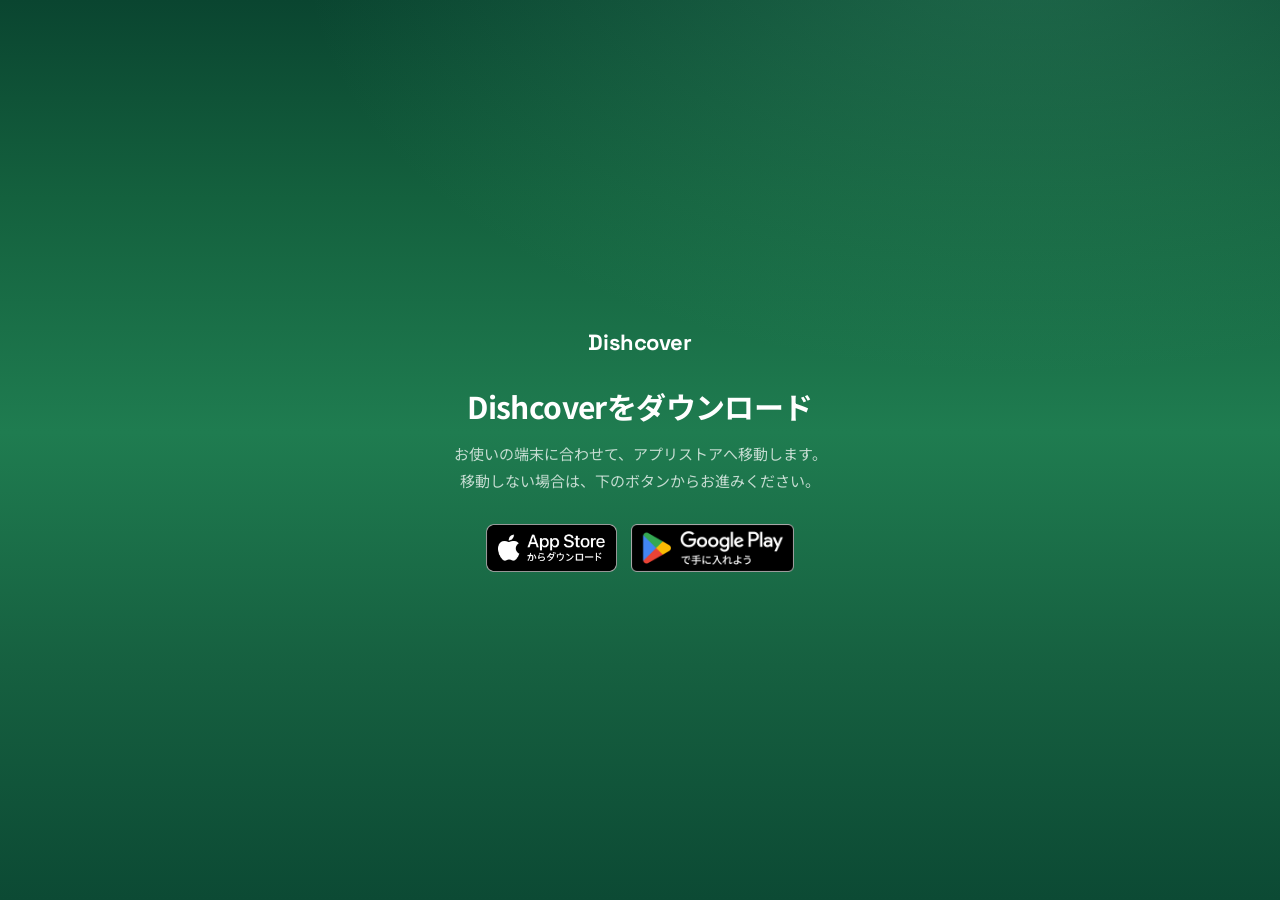
==== download/index.html @ e02343db "ストア配信用に更新" ====
<!DOCTYPE html>
<html lang="ja"><head>
<meta charset="UTF-8">
<meta name="viewport" content="width=device-width, initial-scale=1.0">
<title>Dishcoverをダウンロード</title>
<meta name="robots" content="noindex">
<link rel="icon" href="../favicon.ico">
<link rel="preconnect" href="https://fonts.googleapis.com">
<link rel="preconnect" href="https://fonts.gstatic.com" crossorigin>
<link href="https://fonts.googleapis.com/css2?family=Noto+Sans+JP:wght@400;500;700&family=Space+Grotesk:wght@700&display=swap" rel="stylesheet">
<script>
  // Redirect mobile devices straight to their store. PC stays on this page (shows badges).
  (function(){
    var IOS_APP_URL = 'https://apps.apple.com/app/id6761677783';
    var ANDROID_APP_URL = 'https://play.google.com/store/apps/details?id=jp.dishcover.app';
    var ua = navigator.userAgent || navigator.vendor || window.opera || '';
    var isIOS = /iPad|iPhone|iPod/.test(ua) || (navigator.platform === 'MacIntel' && navigator.maxTouchPoints > 1);
    var isAndroid = /Android/.test(ua);
    if (isIOS) { window.location.replace(IOS_APP_URL); }
    else if (isAndroid) { window.location.replace(ANDROID_APP_URL); }
  })();
</script>
<style>
:root{color-scheme:dark;--bg:radial-gradient(1200px 700px at 80% -5%, rgba(75,180,130,0.30), transparent 60%), linear-gradient(180deg, #0a4530 0%, #14613e 22%, #1f7c50 48%, #166040 74%, #0c4a34 100%);--text:#ffffff;--text2:rgba(255,255,255,.74);}
*{margin:0;padding:0;box-sizing:border-box;}
body{font-family:'Noto Sans JP',sans-serif;background:var(--bg);background-attachment:fixed;color:var(--text);min-height:100vh;display:flex;align-items:center;justify-content:center;padding:24px;-webkit-font-smoothing:antialiased;}
.card{max-width:440px;text-align:center;}
.logo{font-family:'Space Grotesk',sans-serif;font-weight:700;font-size:22px;margin-bottom:28px;letter-spacing:-.02em;}
h1{font-size:clamp(24px,5vw,30px);font-weight:700;letter-spacing:-.02em;margin-bottom:12px;}
p{font-size:15px;color:var(--text2);line-height:1.8;margin-bottom:30px;}
.badges{display:flex;align-items:center;justify-content:center;gap:14px;flex-wrap:wrap;}
.badge-link{display:inline-flex;line-height:0;}
.badge-link img{display:block;height:48px;width:auto;}
</style>
</head>
<body>
  <main class="card">
    <div class="logo">Dishcover</div>
    <h1>Dishcoverをダウンロード</h1>
    <p>お使いの端末に合わせて、アプリストアへ移動します。<br>移動しない場合は、下のボタンからお進みください。</p>
    <div class="badges" aria-label="アプリストアへのリンク">
      <a class="badge-link" href="https://apps.apple.com/app/id6761677783" aria-label="App StoreでDishcoverをダウンロード"><img src="../assets/badge-appstore-trim.png" alt="App Storeからダウンロード" height="48"></a>
      <a class="badge-link" href="https://play.google.com/store/apps/details?id=jp.dishcover.app" aria-label="Google PlayでDishcoverをダウンロード"><img src="../assets/badge-googleplay-trim.png" alt="Google Playで手に入れよう" height="48"></a>
    </div>
  </main>
</body></html>
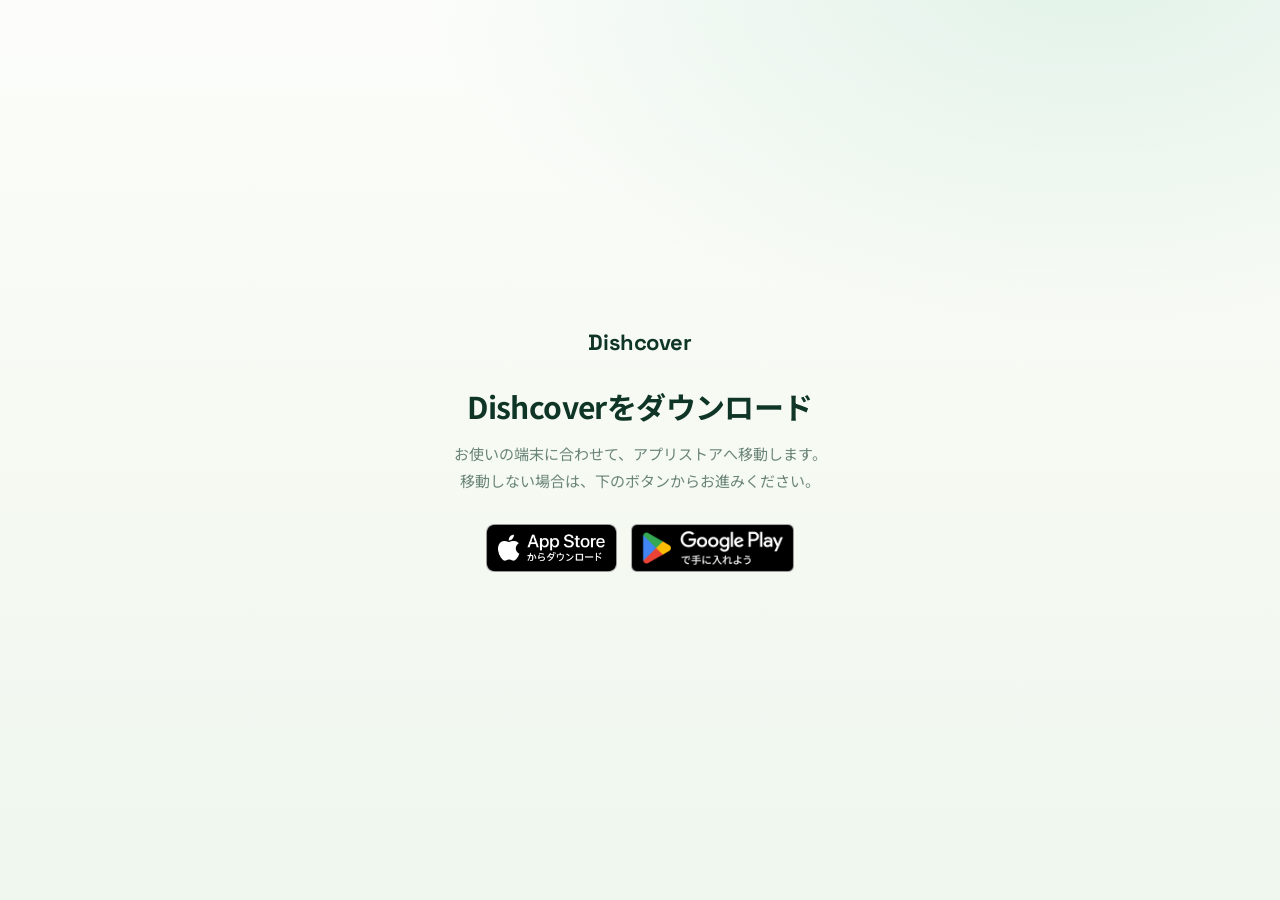
==== commit 786f0ed6: "更新履歴掲載版" ====
--- a/download/index.html
+++ b/download/index.html
@@ -11,7 +11,7 @@
 <script>
   // Redirect mobile devices straight to their store. PC stays on this page (shows badges).
   (function(){
-    var IOS_APP_URL = 'https://apps.apple.com/app/id6761677783';
+    var IOS_APP_URL = 'https://apps.apple.com/jp/app/id6761677783';
     var ANDROID_APP_URL = 'https://play.google.com/store/apps/details?id=jp.dishcover.app';
     var ua = navigator.userAgent || navigator.vendor || window.opera || '';
     var isIOS = /iPad|iPhone|iPod/.test(ua) || (navigator.platform === 'MacIntel' && navigator.maxTouchPoints > 1);
@@ -21,7 +21,7 @@
   })();
 </script>
 <style>
-:root{color-scheme:dark;--bg:radial-gradient(1200px 700px at 80% -5%, rgba(75,180,130,0.30), transparent 60%), linear-gradient(180deg, #0a4530 0%, #14613e 22%, #1f7c50 48%, #166040 74%, #0c4a34 100%);--text:#ffffff;--text2:rgba(255,255,255,.74);}
+:root{color-scheme:light;--bg:radial-gradient(1100px 620px at 85% -6%, rgba(24,160,100,.12), transparent 62%), linear-gradient(180deg, #fcfdfa 0%, #f6faf3 45%, #eff7ef 100%);--text:#0f3527;--text2:rgba(15,53,39,.60);}
 *{margin:0;padding:0;box-sizing:border-box;}
 body{font-family:'Noto Sans JP',sans-serif;background:var(--bg);background-attachment:fixed;color:var(--text);min-height:100vh;display:flex;align-items:center;justify-content:center;padding:24px;-webkit-font-smoothing:antialiased;}
 .card{max-width:440px;text-align:center;}
@@ -39,7 +39,7 @@
     <h1>Dishcoverをダウンロード</h1>
     <p>お使いの端末に合わせて、アプリストアへ移動します。<br>移動しない場合は、下のボタンからお進みください。</p>
     <div class="badges" aria-label="アプリストアへのリンク">
-      <a class="badge-link" href="https://apps.apple.com/app/id6761677783" aria-label="App StoreでDishcoverをダウンロード"><img src="../assets/badge-appstore-trim.png" alt="App Storeからダウンロード" height="48"></a>
+      <a class="badge-link" href="https://apps.apple.com/jp/app/id6761677783" aria-label="App StoreでDishcoverをダウンロード"><img src="../assets/badge-appstore-trim.png" alt="App Storeからダウンロード" height="48"></a>
       <a class="badge-link" href="https://play.google.com/store/apps/details?id=jp.dishcover.app" aria-label="Google PlayでDishcoverをダウンロード"><img src="../assets/badge-googleplay-trim.png" alt="Google Playで手に入れよう" height="48"></a>
     </div>
   </main>
